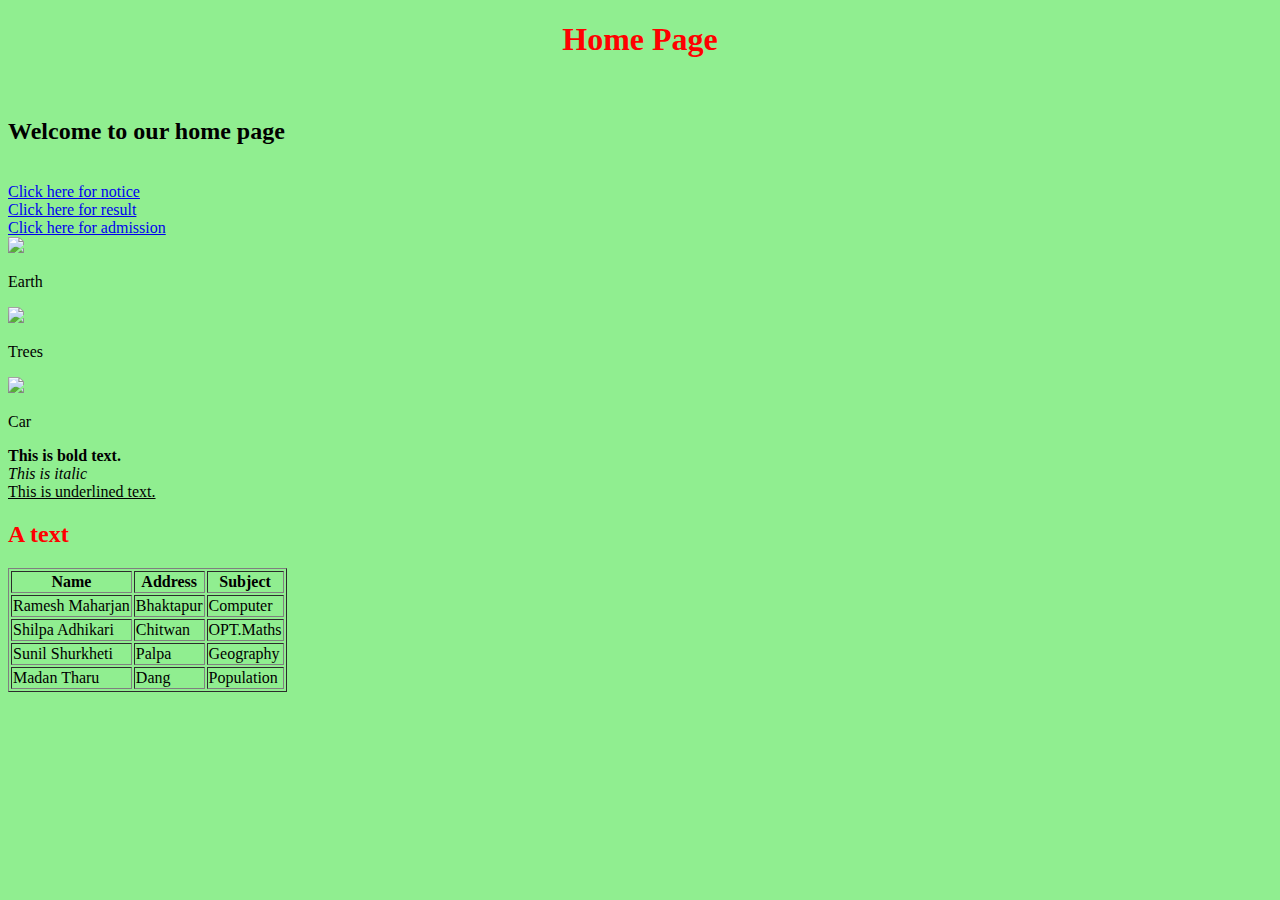
==== index.html @ ba627cca "General" ====
<!doctype html>
<html>

<head>
  <title>Practice</title>
  <link rel="stylesheet" href="style.css">
</head>

<body>

  <header>
    <h1>Home Page</h1>
    <br>
    <h2>Welcome to our home page</h2>
    <br>
  </header>

  <nav>
    <a href="notice.html">Click here for notice</a>
    <br>
    <a href="result.html">Click here for result</a>
    <br>
    <a href="admission.html">Click here for admission</a>
  </nav>

  <main> 
    <img src="https://mimo.app/i/earth.png">
    <p>Earth</p>
    <img src="https://mimo.app/i/trees.png">
    <p>Trees</p>
    <img src="https://mimo.app/i/car.png">
    <p>Car</p>
    <p>
      <b>This is bold text.</b>
      <br>
      <i>This is italic </i>
      <br>
      <u>This is underlined text.</u>
    </p>

    <h2 style="color:#FF0000">A text
    </h2>

    <table border="1px solid">
      <tr>
        <th>Name</th>
        <th>Address</th>
        <th>Subject</th>
      </tr>
      <tr>
        <td>Ramesh Maharjan</td>
        <td>Bhaktapur</td>
        <td>Computer</td>
      </tr>
      <tr>
        <td>Shilpa Adhikari</td>
        <td>Chitwan</td>
        <td>OPT.Maths</td>
      </tr>
      <tr>
        <td>Sunil Shurkheti</td>
        <td>Palpa</td>
        <td>Geography</td>
      </tr>
      <tr>
        <td>Madan Tharu</td>
        <td>Dang</td>
        <td>Population</td>
      </tr>
    </table>
  </main> 

    <script src="script.js"></script>
</body>

</html>
---- style.css ----
html {
  height: 100%;
  width: 100%;
}

h1 {
  text-align: center;
  color: red;
  font-weight: bold;
}

body {
  background-color: lightgreen;
}
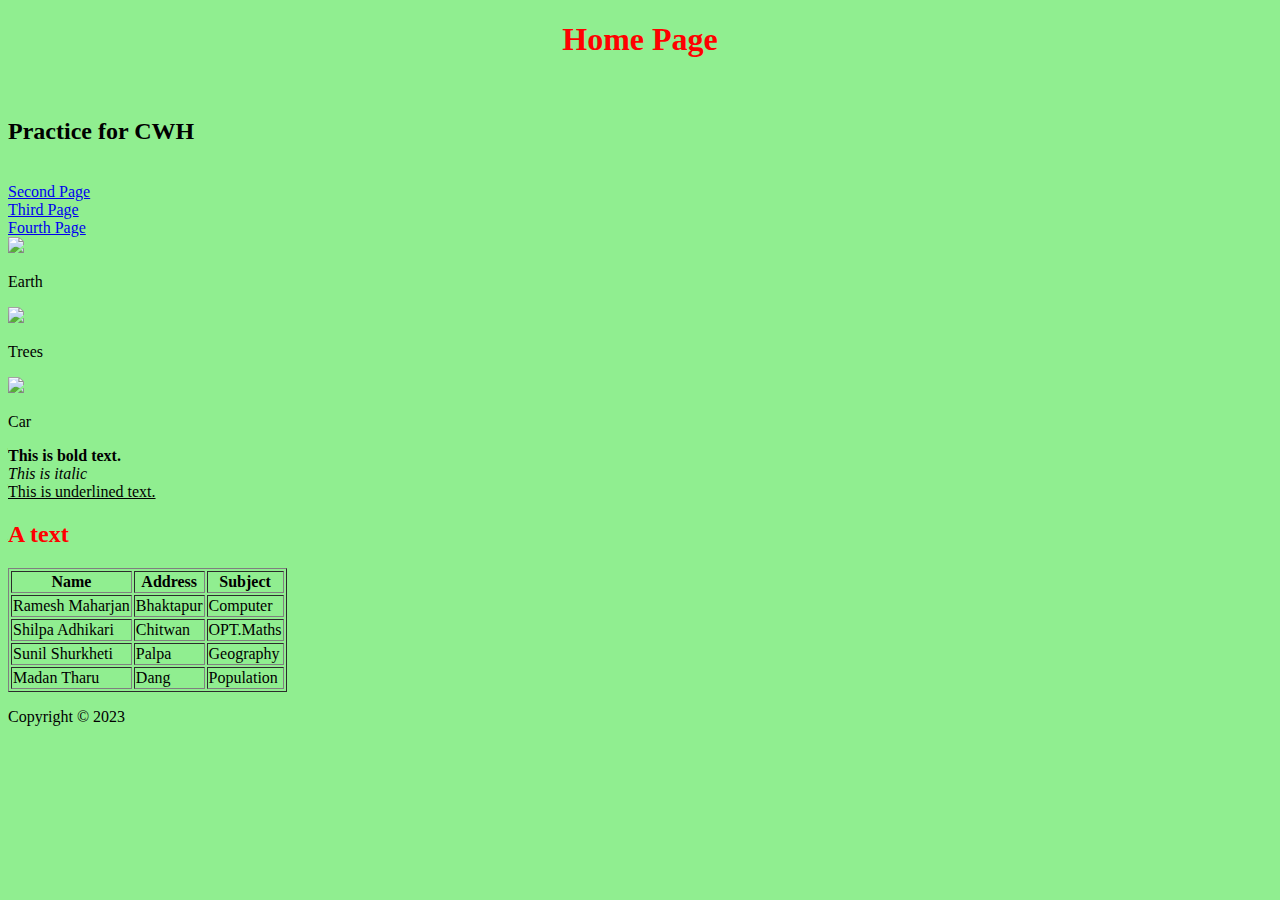
==== commit a5b19066: "Ready for daily practice" ====
--- a/index.html
+++ b/index.html
@@ -11,19 +11,19 @@
   <header>
     <h1>Home Page</h1>
     <br>
-    <h2>Welcome to our home page</h2>
+    <h2>Practice for CWH</h2>
     <br>
   </header>
 
   <nav>
-    <a href="notice.html">Click here for notice</a>
+    <a href="second.html">Second Page</a>
     <br>
-    <a href="result.html">Click here for result</a>
+    <a href="third.html">Third Page</a>
     <br>
-    <a href="admission.html">Click here for admission</a>
+    <a href="fourth.html">Fourth Page</a>
   </nav>
 
-  <main> 
+  <main>
     <img src="https://mimo.app/i/earth.png">
     <p>Earth</p>
     <img src="https://mimo.app/i/trees.png">
@@ -68,9 +68,13 @@
         <td>Population</td>
       </tr>
     </table>
-  </main> 
+  </main>
 
-    <script src="script.js"></script>
+  <footer>
+    <p>Copyright &copy; 2023</p>
+  </footer>
+
+  <script src="script.js"></script>
 </body>
 
 </html>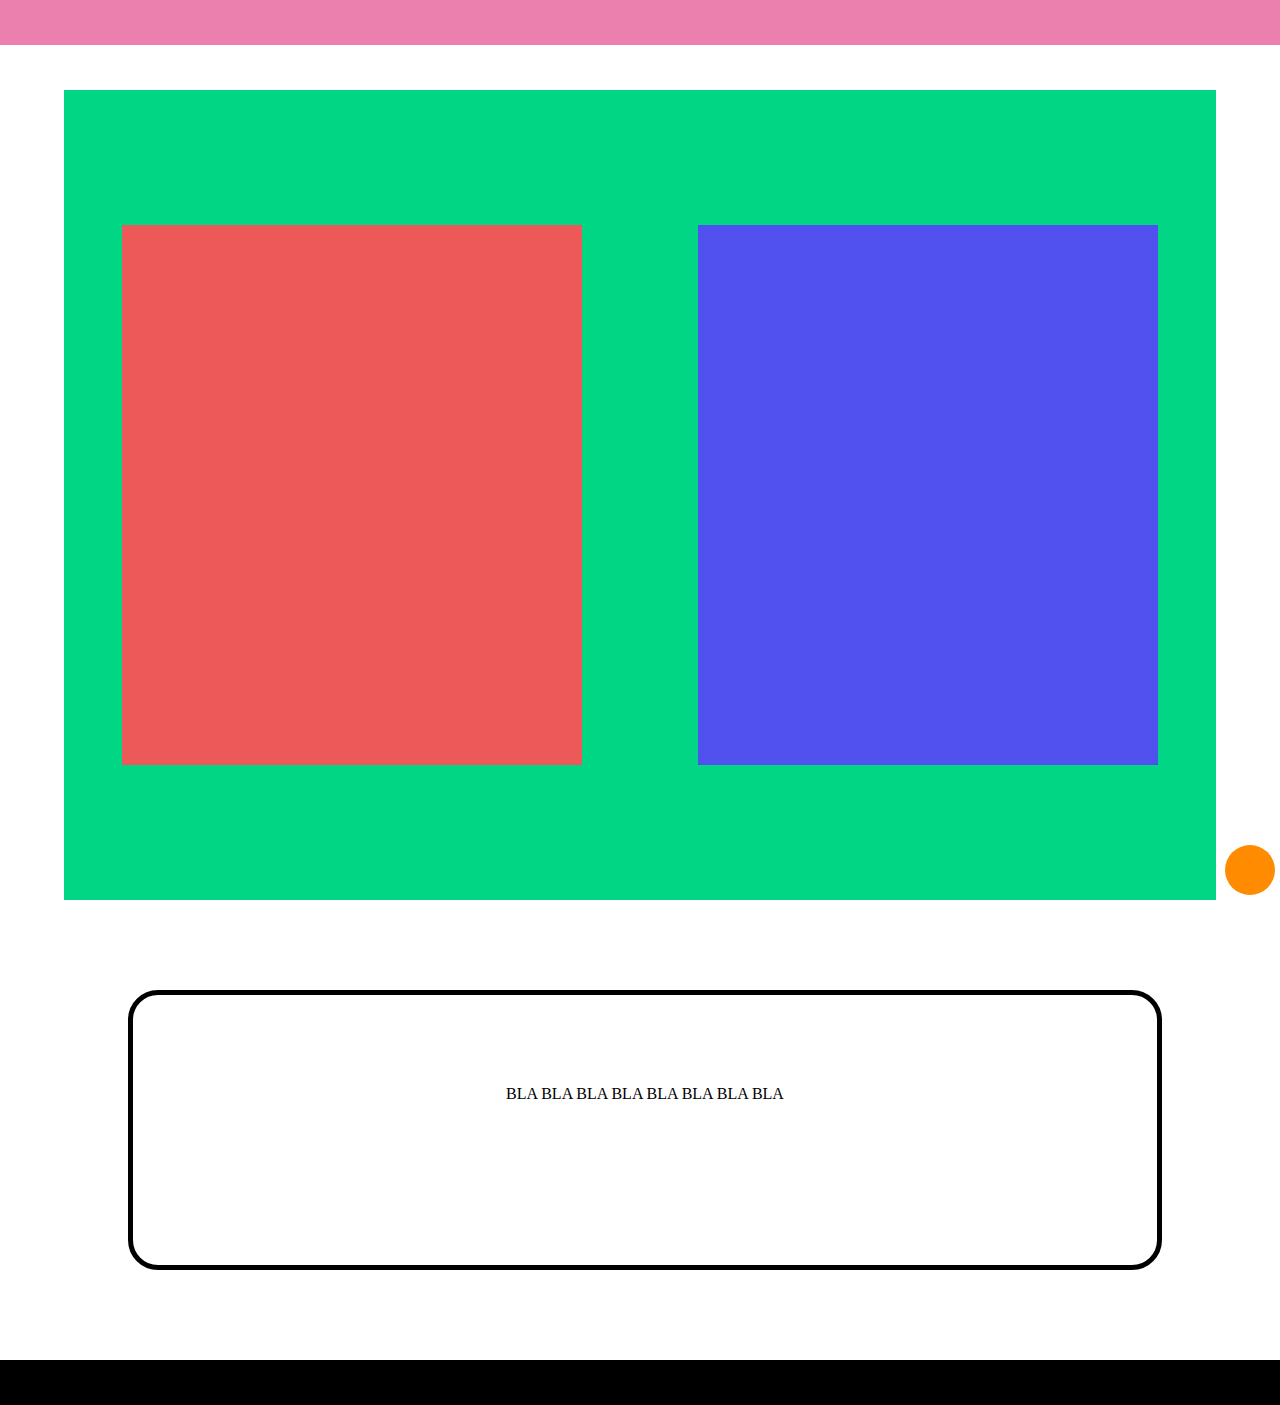
==== commit 088e066e: "Redesign" ====
--- a/index.html
+++ b/index.html
@@ -7,73 +7,30 @@
 </head>
 
 <body>
-
-  <header>
-    <h1>Home Page</h1>
-    <br>
-    <h2>Practice for CWH</h2>
-    <br>
-  </header>
-
-  <nav>
-    <a href="second.html">Second Page</a>
-    <br>
-    <a href="third.html">Third Page</a>
-    <br>
-    <a href="fourth.html">Fourth Page</a>
-  </nav>
-
-  <main>
-    <img src="https://mimo.app/i/earth.png">
-    <p>Earth</p>
-    <img src="https://mimo.app/i/trees.png">
-    <p>Trees</p>
-    <img src="https://mimo.app/i/car.png">
-    <p>Car</p>
-    <p>
-      <b>This is bold text.</b>
-      <br>
-      <i>This is italic </i>
-      <br>
-      <u>This is underlined text.</u>
-    </p>
-
-    <h2 style="color:#FF0000">A text
-    </h2>
-
-    <table border="1px solid">
-      <tr>
-        <th>Name</th>
-        <th>Address</th>
-        <th>Subject</th>
-      </tr>
-      <tr>
-        <td>Ramesh Maharjan</td>
-        <td>Bhaktapur</td>
-        <td>Computer</td>
-      </tr>
-      <tr>
-        <td>Shilpa Adhikari</td>
-        <td>Chitwan</td>
-        <td>OPT.Maths</td>
-      </tr>
-      <tr>
-        <td>Sunil Shurkheti</td>
-        <td>Palpa</td>
-        <td>Geography</td>
-      </tr>
-      <tr>
-        <td>Madan Tharu</td>
-        <td>Dang</td>
-        <td>Population</td>
-      </tr>
-    </table>
-  </main>
-
-  <footer>
-    <p>Copyright &copy; 2023</p>
-  </footer>
-
+  
+  <div class="navbar">
+     
+  </div>
+  <div class="mainbox">
+     <div class="box1">
+     
+     </div>
+     <div class="box2">
+     
+     </div>
+  </div>
+  
+  <div class="textbox">
+    BLA BLA BLA BLA BLA BLA BLA BLA
+     
+  </div>
+  <div class="icon">
+     
+  </div>
+  <div class="footer">
+     
+  </div>
+  
   <script src="script.js"></script>
 </body>
 
--- a/style.css
+++ b/style.css
@@ -1,14 +1,61 @@
-html {
-  height: 100%;
-  width: 100%;
+ *{
+  margin: 0px;
+  padding: 0px;
 }
 
-h1 {
-  text-align: center;
-  color: red;
-  font-weight: bold;
+.navbar {
+  height:5vh;
+  width:100%;
+  background-color: #eb7fad;
+  position: sticky;
 }
 
-body {
-  background-color: lightgreen;
+.mainbox {
+  height:90vh;
+  width:90%;
+  background-color: #00d684;
+  margin: auto;
+  margin-top: 5vh;
+  display: flex;
+  justify-content: space-around;
+  align-items: center;
+}
+
+.box1 {
+  height:60vh;
+  width:40%;
+  background-color: #ed5858;
+}
+
+.box2 {
+  height:60vh;
+  width:40%;
+  background-color: #5151f0;
+}
+
+.textbox {
+  margin: 10vh 10%;
+  height:20vh;
+  width: 80%;
+  border: 5px solid black;
+  border-radius: 30px;
+  color: black;
+  text-align: center;
+  padding-top: 10vh;
+}
+
+.icon {
+  height:50px;
+  width: 50px;
+  border-radius: 50%;
+  background-color: darkorange;
+  position: fixed;
+  right: 5px;
+  bottom:5px;
+}
+
+.footer {
+  height:5vh;
+  width:100%;
+  background-color: #000000;
 }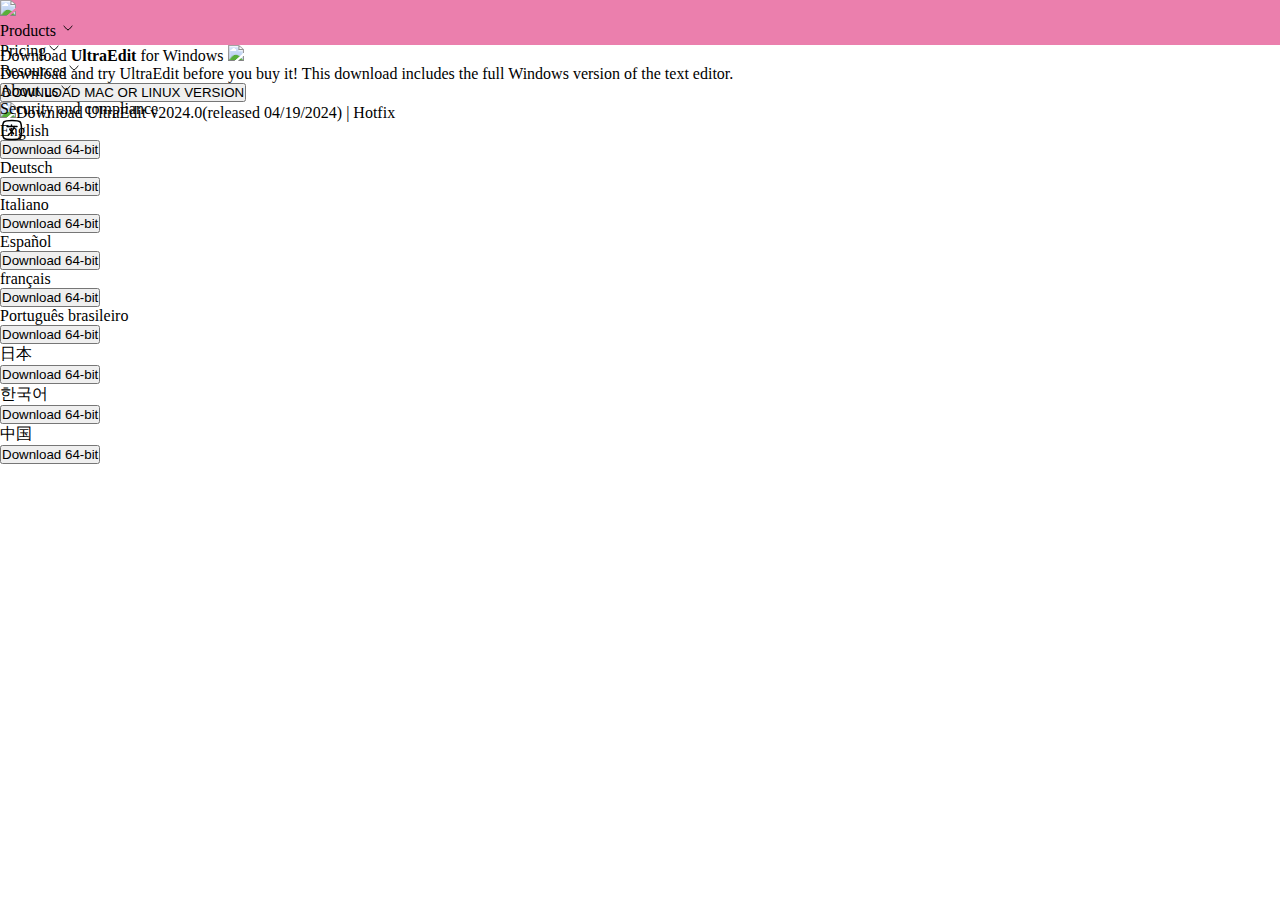
==== commit 1d0673c4: "title" ====
--- a/index.html
+++ b/index.html
@@ -2,36 +2,104 @@
 <html>
 
 <head>
-  <title>Practice</title>
+  <title>UltraEdit</title>
   <link rel="stylesheet" href="style.css">
 </head>
 
 <body>
-  
+
   <div class="navbar">
-     
+    <img src="https://encrypted-tbn0.gstatic.com/images?q=tbn:ANd9GcQI4MVKwIHQGN_VhjYXmgq0ndpe0b8Dqnkinw&s" />
+    <ul>
+      <li> <span>Products</span> <svg xmlns="http://www.w3.org/2000/svg" viewBox="0 0 24 24" width="16" height="16"
+          color="#000000" fill="none">
+          <path d="M18 9.00005C18 9.00005 13.5811 15 12 15C10.4188 15 6 9 6 9" stroke="currentColor" stroke-width="1.5"
+            stroke-linecap="round" stroke-linejoin="round" />
+        </svg> </li>
+      <li><span>Pricing</span><svg xmlns="http://www.w3.org/2000/svg" viewBox="0 0 24 24" width="16" height="16"
+          color="#000000" fill="none">
+          <path d="M18 9.00005C18 9.00005 13.5811 15 12 15C10.4188 15 6 9 6 9" stroke="currentColor" stroke-width="1.5"
+            stroke-linecap="round" stroke-linejoin="round" />
+        </svg></li>
+      <li><span>Resources</span><svg xmlns="http://www.w3.org/2000/svg" viewBox="0 0 24 24" width="16" height="16"
+          color="#000000" fill="none">
+          <path d="M18 9.00005C18 9.00005 13.5811 15 12 15C10.4188 15 6 9 6 9" stroke="currentColor" stroke-width="1.5"
+            stroke-linecap="round" stroke-linejoin="round" />
+        </svg></li>
+      <li><span>About us</span><svg xmlns="http://www.w3.org/2000/svg" viewBox="0 0 24 24" width="16" height="16"
+          color="#000000" fill="none">
+          <path d="M18 9.00005C18 9.00005 13.5811 15 12 15C10.4188 15 6 9 6 9" stroke="currentColor" stroke-width="1.5"
+            stroke-linecap="round" stroke-linejoin="round" />
+        </svg></li>
+      <li>Security and compliance </li>
+      <li><svg xmlns="http://www.w3.org/2000/svg" viewBox="0 0 24 24" width="24" height="24" color="#000000"
+          fill="none">
+          <path
+            d="M7 8.37931H11.5M17 8.37931H14.5M11.5 8.37931H14.5M11.5 8.37931V7M14.5 8.37931C13.9725 10.2656 12.8679 12.0487 11.6071 13.6158M8.39286 17C9.41205 16.0628 10.5631 14.9134 11.6071 13.6158M11.6071 13.6158C10.9643 12.8621 10.0643 11.6426 9.80714 11.0909M11.6071 13.6158L13.5357 15.6207"
+            stroke="currentColor" stroke-width="1.5" stroke-linecap="round" stroke-linejoin="round" />
+          <path
+            d="M2.5 12C2.5 7.52166 2.5 5.28249 3.89124 3.89124C5.28249 2.5 7.52166 2.5 12 2.5C16.4783 2.5 18.7175 2.5 20.1088 3.89124C21.5 5.28249 21.5 7.52166 21.5 12C21.5 16.4783 21.5 18.7175 20.1088 20.1088C18.7175 21.5 16.4783 21.5 12 21.5C7.52166 21.5 5.28249 21.5 3.89124 20.1088C2.5 18.7175 2.5 16.4783 2.5 12Z"
+            stroke="currentColor" stroke-width="1.5" />
+        </svg></li>
+
+    </ul>
   </div>
-  <div class="mainbox">
-     <div class="box1">
-     
-     </div>
-     <div class="box2">
-     
-     </div>
+
+  <div class="heading">
+    <span>Download <b>UltraEdit </b>for Windows <img
+        src="https://www.ultraedit.com/wp-content/uploads/2022/10/Reviews.png" /></span>
+    <p>Download and try UltraEdit before you buy it! This download includes the full Windows version of the text
+      editor.</p>
+    <div>
+      <button>DOWNLOAD MAC OR LINUX VERSION</button>
+    </div>
   </div>
-  
-  <div class="textbox">
-    BLA BLA BLA BLA BLA BLA BLA BLA
-     
+
+  <div class="lower">
+    <img src="https://www.ultraedit.com/wp-content/uploads/2022/11/UE.png"" /><span class=" lower1">Download UltraEdit
+    </span> <span class="lower2"> v2024.0(released 04/19/2024) | Hotfix</span>
   </div>
-  <div class="icon">
-     
+
+  <div class="grid">
+    <div class="item">
+      <div>English</div>
+      <button>Download 64-bit</button>
+    </div>
+    <div class="item">
+      <div>Deutsch</div>
+      <button>Download 64-bit</button>
+    </div>
+    <div class="item">
+      <div>Italiano</div>
+      <button>Download 64-bit</button>
+    </div>
+    <div class="item">
+    <div>Español</div>
+      <button>Download 64-bit</button>
+    </div>
+    <div class="item">
+      <div>français</div>
+      <button>Download 64-bit</button>
+    </div>
+    <div class="item">
+      <div>Português brasileiro</div>
+      <button>Download 64-bit</button>
+    </div>
+    <div class="item">
+  <div>日本</div>
+      <button>Download 64-bit</button>
+    </div>
+    <div class="item">
+      <div>한국어</div>
+      <button>Download 64-bit</button>
+    </div>
+    <div class="item">
+      <div>中国</div>
+      <button>Download 64-bit</button>
+    </div>
   </div>
-  <div class="footer">
-     
-  </div>
-  
-  <script src="script.js"></script>
+
+
 </body>
 
 </html>